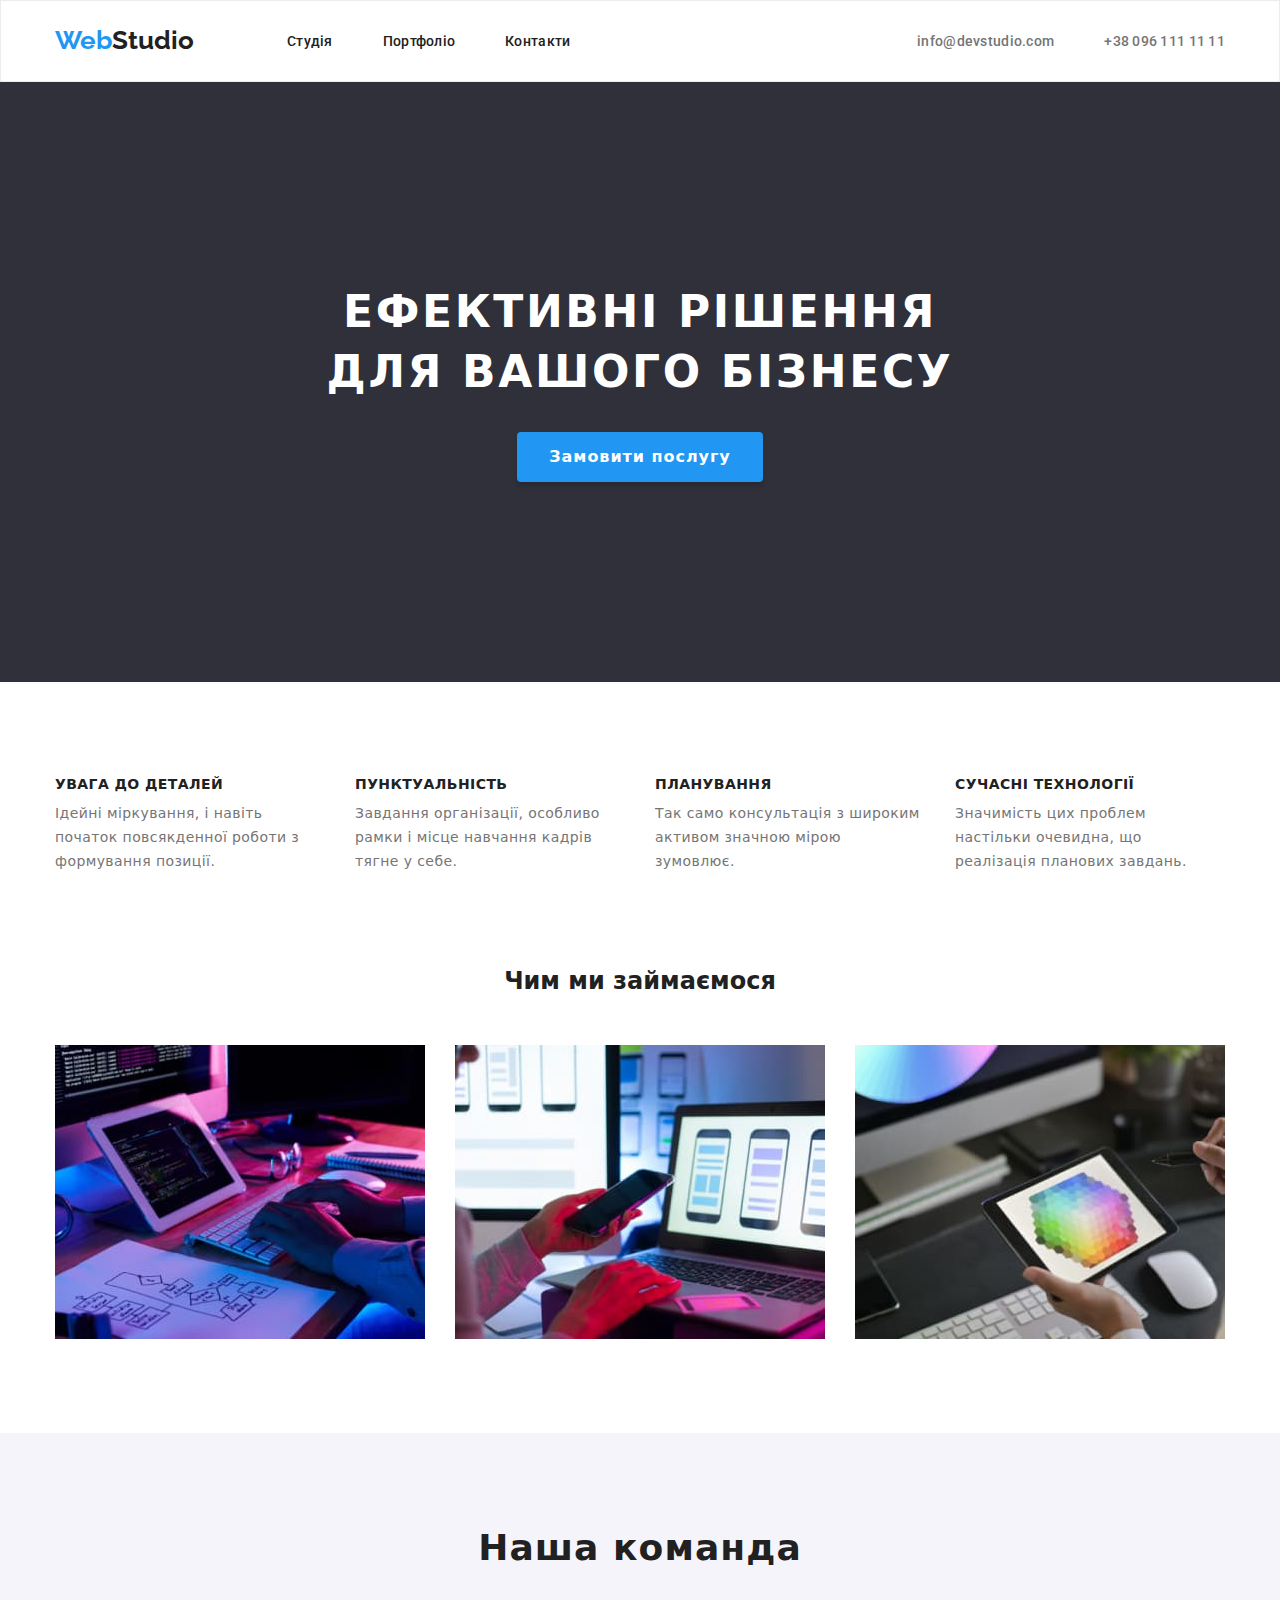
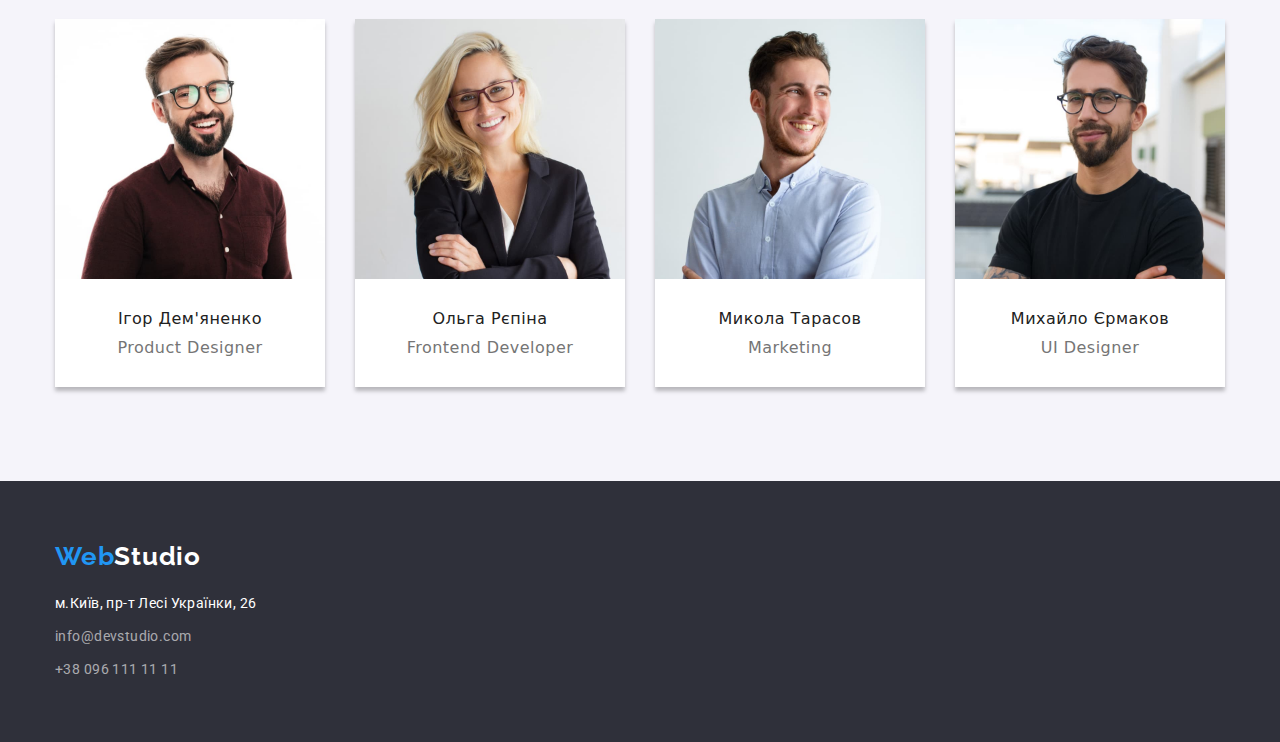
==== index.html @ 9e90d559 "new point" ====
<!DOCTYPE html>
<html lang="uk">

<head>
    <meta charset="UTF-8">
    <meta http-equiv="X-UA-Compatible" content="IE=edge">
    <meta name="viewport" content="width=device-width, initial-scale=1.0">
    <link rel="stylesheet" href="./css/styles.css">
    <title>WebStudio</title>
    <link rel="preconnect" href="https://fonts.googleapis.com">
    <link rel="preconnect" href="https://fonts.gstatic.com" crossorigin>
    <link href="https://fonts.googleapis.com/css2?family=Raleway:wght@700&family=Roboto:wght@400;500;700;900&display=swap"
    rel="stylesheet">
    <link rel="stylesheet" href="https://cdnjs.cloudflare.com/ajax/libs/modern-normalize/1.1.0/modern-normalize.css"
        integrity="sha512-Y0MM+V6ymRKN2zStTqzQ227DWhhp4Mzdo6gnlRnuaNCbc+YN/ZH0sBCLTM4M0oSy9c9VKiCvd4Jk44aCLrNS5Q=="
        crossorigin="anonymous" referrerpolicy="no-referrer">
</head>

<body>
    <header class="header">
        <div class="container header-container">
        <a lang="en" class="logo text" href="./index.html"><span style="color:#2196F3;">Web</span>Studio</a>
        <nav class="navigation">
            <ul class="header-list link">
                <li><a class="header-text" href="./index.html">Студія</a></li>
                <li><a class="header-text" href="./portfolio.html">Портфоліо</a></li>
                <li><a class="header-text" href="#">Контакти</a></li>
            </ul>
        </nav> 
        <ul class="header-contact link">
            <li><a class="header-link email" href="mailto:info@devstudio.com">info@devstudio.com</a></li>
            <li><a class="header-link" href="tel:+380961111111">+38 096 111 11 11</a></li>
        </ul>
        </div>
    </header>
    <main>
        
        <section class="hero">
            <div class="container">
            <h1 class="hero-title">Ефективні рішення для вашого бізнесу</h1>
            <div class="container-btn">
            <button class="hero-btn" type="button">Замовити послугу</button>
            </div>
            </div>
        </section>

        <section class="about">
            <div class="container">
            <h2 class="about-uptitle">Про нас</h2>
            <ul class="about-list link">
                <li class="about-item">
                    <h3 class="about-title">УВАГА ДО ДЕТАЛЕЙ</h3>
                    <p class="about-subtitle">Ідейні міркування, і навіть початок повсякденної роботи з формування позиції.</p>
                </li>
                <li class="about-item">
                    <h3 class="about-title">ПУНКТУАЛЬНІСТЬ</h3>
                    <p class="about-subtitle">Завдання організації, особливо рамки і місце навчання кадрів тягне у себе.</p>
                </li>
                <li class="about-item">
                    <h3 class="about-title">ПЛАНУВАННЯ</h3>
                    <p class="about-subtitle">Так само консультація з широким активом значною мірою зумовлює.</p>
                </li>
                <li class="about-item">
                    <h3 class="about-title">СУЧАСНІ ТЕХНОЛОГІЇ</h3>
                    <p class="about-subtitle">Значимість цих проблем настільки очевидна, що реалізація планових завдань.</p>
                </li>
            </ul>
            <h2 class="work">Чим ми займаємося</h2>
            <ul class="work-list link">
                <li><img src="./images/img.jpg" width="370" alt="Джаваскріпт"></li>
                <li><img src="./images/box2.jpg" width="370" alt="Дизайн"></li>
                <li><img src="./images/box3.jpg" width="370" alt="Кольори"></li>
            </ul>
            </div>
        </section>

        <section class="teams">
            <div class="container">
            <h2 class="teams-title" >Наша команда</h2>
            <ul class="teams-list link">
                <li class="teams-item">
                    <img class="img-container" src="./images/ava1.jpg" width="270" alt="Робітник">
                    <h3 class="teams-item-text">Ігор Дем'яненко</h3>
                    <p class="teams-position" lang="en">Product Designer</p>
                </li>
                <li class="teams-item">
                    <img class="img-container" src="./images/ava2.jpg" width="270" alt="Робітник">
                    <h3 class="teams-item-text">Ольга Рєпіна</h3>
                    <p class="teams-position" lang="en">Frontend Developer</p>
                </li>
                <li class="teams-item">
                    <img class="img-container" src="./images/ava3.jpg" width="270" alt="Робітник">
                    <h3 class="teams-item-text">Микола Тарасов</h3>
                    <p class="teams-position" lang="en">Marketing</p>
                </li>
                <li class="teams-item">
                    <img class="img-container" src="./images/ava4.jpg" width="270" alt="Робітник">
                    <h3 class="teams-item-text">Михайло Єрмаков</h3>
                    <p class="teams-position" lang="en">UI Designer</p>
                </li>
            </ul>
            </div>
        </section>

    </main>
    <footer class="contacts">
        <div class="container">
        <a lang="en" class="contacts-logo text" href="./index.html"><span style="color:#2196F3;">Web</span>Studio</a>
        <address class="contacts-adress">
            <ul class="contacts-list-address">
            <li class="link address-item"><a class="contacts-maps text" href="https://goo.gl/maps/iKFTz4et59TFvvRy9" target="_blank" rel="noreferrer noopener">
                м.Київ, пр-т Лесі Українки, 26</a></li>
            <li class="link address-item"><a class="contacts-item text" href="mailto:info@devstudio.com">info@devstudio.com</a></li>
            <li class="link address-item"><a class="contacts-item text" href="tel:+380961111111">+38 096 111 11 11</a></li> 
            </ul>
        </address>
            </div>
    </footer>
</body>
---- css/styles.css ----
:root{
--color-black: #212121;
--color-white: #ffffff;
--color-gray: #757575;
--color-blue: #2196F3;
--color-background: #2F303A;
}
body{
    font-family: 'Roboto', sans-serif;
    color: var(--color-black);
}

h1,
h2,
h3,
h4,
h5,
h6,
p{
    margin: 0;
}
ul{
    margin: 0;
    padding: 0;
}
img{display: block;}
*{box-sizing: border-box;}
section{
    padding-top: 94px;
    padding-bottom: 94px;
}
section:first-child{
    padding-bottom: 0px;
    padding-top: 0px;
}
.link{list-style: none;}
.text{text-decoration: none;}
.logo{
    font-family: 'Raleway', sans-serif;
    font-weight: 700;
    font-size: 26px;
    line-height: 1.1923;
    color: var(--color-black);
    padding: 24px 93px 25px 0px;
}
.header{
    background-color: var(--color-white);
    border: 1px solid rgba(236, 236, 236, 1)
}
.navigation{
    margin-right: auto;
}
.header-container{
    display: flex;
    align-items: center;
}
.header-list{
    display: flex;
    gap: 50px;
}
.header-text{
    text-decoration: none;
    font-weight: 500;
    font-size: 14px;
    line-height: 1.1428;
    letter-spacing: 0.02em;
    color: var(--color-black);
    font-family: 'Roboto', sans-serif;
}
.header-text:hover,
.header-text:focus{
    color: var(--color-blue);
}
.email{
    padding-right: 50px;
}

.header-contact{
    display: flex;
}
.header-link{
    font-weight: 500;
    font-size: 14px;
    line-height: 1.1428;
    letter-spacing: 0.02em;
    color: var(--color-gray);
    text-decoration: none;
    font-family: 'Roboto', sans-serif;

}

.header-link:hover,
.header-link:focus{
    color: var(--color-blue);
}

.container{
    width: 1200px;
    padding-left: 15px;
    padding-right: 15px;
    margin: 0 auto;
}

/*---------HERO-------*/

.hero{
    background: var(--color-background);
}
.hero-title{
    font-weight: 900;
    font-size: 44px;
    line-height: 1.3636;
    text-align: center;
    letter-spacing: 0.06em;
    text-transform: uppercase;
    color: var(--color-white);
    padding-top: 200px;
    padding-left: 237px;
    padding-right: 237px;

}

.hero-btn{
    background: var(--color-blue);
    box-shadow: 0px 4px 4px rgba(0, 0, 0, 0.15);
    border-radius: 4px;
    font-weight: 700;
    font-size: 16px;
    line-height: 1.875;
    letter-spacing: 0.06em;
    color: var(--color-white);
    border: none;
    font-family: inherit;
    cursor: pointer;
    display: block;
    margin-left: auto;
    margin-right: auto;
    padding: 10px 32px;
}
.container-btn{
    margin-top: 30px;
    padding-bottom: 200px;
}
/*----------about------*/

.about {

}
.about-uptitle{
    position: absolute;
    width: 1px;
    height: 1px;
    margin: -1px;
    border: 0;
    padding: 0;
    white-space: nowrap;
    clip-path: inset(100%);
    clip: rect(0 0 0 0);
    overflow: hidden;
}

.about-list {
    display: flex;
    justify-content: center;
}

.about-item {
    margin-right: 30px;
}

.about-item:last-child{
    margin-right: 0px;
}

.about-title {
    font-weight: 700;
    font-size: 14px;
    line-height: 1.1428;
    letter-spacing: 0.03em;
    text-transform: uppercase;
    color: var(--color-black);
    margin-bottom: 10px;
    
}

.about-subtitle {
    font-size: 14px;
    line-height: 1.7142;
    letter-spacing: 0.03em;
    color: var(--color-gray);
    max-width: 270px;
}

/*-----------WORK------*/
.work {
    padding-bottom: 50px;
    padding-top: 94px;
    text-align: center;
}

.work-list {
    display: flex;
    justify-content: center;
    gap: 30px;
}

/*-----------TEAMS------*/

.teams {
    background: #F5F4FA;
}

.teams-title {
    font-weight: 700;
    font-size: 36px;
    line-height: 1.1666;
    letter-spacing: 0.03em;
    color: var(--color-black);
    text-align: center;
    padding-bottom: 50px;
}

.teams-list {
    display: flex;
    justify-content: center;
    gap: 30px;
}

.teams-item {
    background-color: var(--color-white);
    box-shadow: 0px 4px 4px 0px rgba(0, 0, 0, 0.25);

}

.img-container{
    padding-bottom: 30px;
}
.teams-item-text {
    font-weight: 500;
    font-size: 16px;
    line-height: 1.1875;
    letter-spacing: 0.03em;
    color: var(--color-black);
    text-align: center;
    padding-bottom: 10px;
}

.teams-position {
    font-size: 16px;
    line-height: 1.1875;
    letter-spacing: 0.03em;
    color: var(--color-gray);
    text-align: center;
    padding-bottom: 30px;
}

/*--------CONTACTS-----*/

.contacts {
    background-color: var(--color-background);
}

.contacts-logo {
    font-family: 'Raleway', sans-serif;
    font-weight: 700;
    font-size: 26px;
    line-height: 1.1923;
    letter-spacing: 0.03em;
    color: var(--color-white);
    padding-top: 60px;
    display: block;
}


.contacts-maps{
    font-size: 14px;
    line-height: 1.7142;
    letter-spacing: 0.03em;
    color: var(--color-white);
}

.contacts-maps:hover,
.contacts-maps:focus{
    color: var(--color-blue);
}
.contacts-adress {
    font-style: normal;
    font-family: 'Roboto', sans-serif;
}

.contacts-item {
    font-size: 14px;
    line-height: 1.7142;
    letter-spacing: 0.03em;
    color: rgba(255, 255, 255, 0.6);
}
.contacts-item:hover,
.contacts-item:focus{
    color: var(--color-blue);
}
.contacts-list-address{
    margin-top: 20px;
    padding-bottom: 60px;
}
.address-item{
    margin-bottom: 9px;
}
.address-item:last-child{
    margin-bottom: 0px;
}


/*-------BUTTON-----*/
.button-list {
    display: flex;
    justify-content: center;
    padding-top: 94px;
    padding-bottom: 34px;
}

.button-link {
    font-weight: 500;
    font-size: 16px;
    line-height: 1.625;
    text-align: center;
    letter-spacing: 0.03em;
    border: none;
    font-family: inherit;
    cursor: pointer;
    color: var(--color-black);
    background: #F5F4FA;
    border-radius: 4px;
    gap: 8px;
    padding: 6px 22px;
}
.button-link:hover,
.button-link:focus{
    background-color: var(--color-blue);
    color: var(--color-white);
}

.button-item{
margin-right: 8px;
}

/*----------PORTFOLIO------*/
.portfolio {
    font-family: 'Roboto', sans-serif;
}

.portfolio-title {
    position: absolute;
    width: 1px;
    height: 1px;
    margin: -1px;
    border: 0;
    padding: 0;
    white-space: nowrap;
    clip-path: inset(100%);
    clip: rect(0 0 0 0);
    overflow: hidden;
}

.portfolio-list {
    display: flex;
    flex-wrap: wrap;
    gap: 30px;
    padding-bottom: 94px;
}

.portfolio-item {
    width: calc(100% - 60px) / 3;

}

.portfolio-subtitle {
    font-weight: 700;
    font-size: 18px;
    line-height: 2.00;
    letter-spacing: 0.06em;
    color: var(--color-black);
}

.portfolio-description {
font-size: 16px;
    line-height: 1.875;
    letter-spacing: 0.03em;
    color: var(--color-gray);
}

.container-portfolio{
    padding: 20px 24px;
    border: 1px solid rgba(238, 238, 238, 1);
    border-top: 0;
}
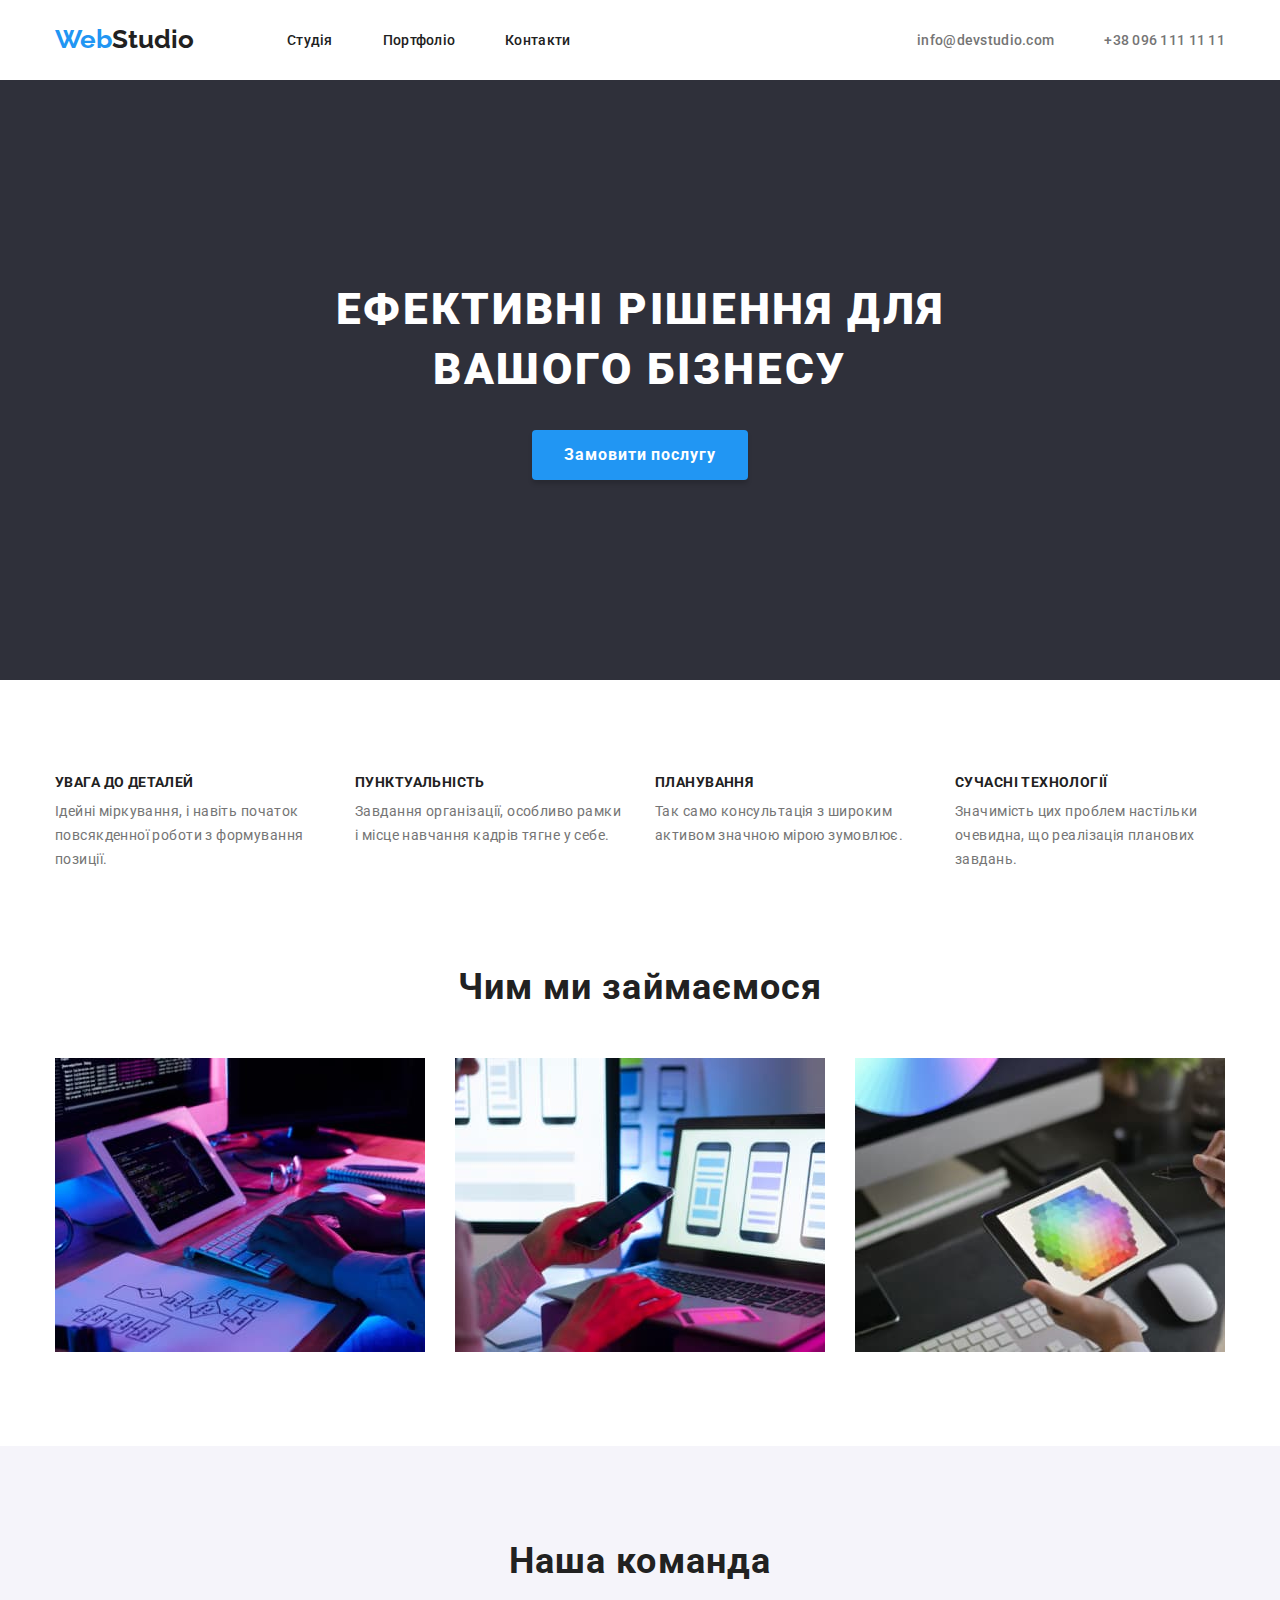
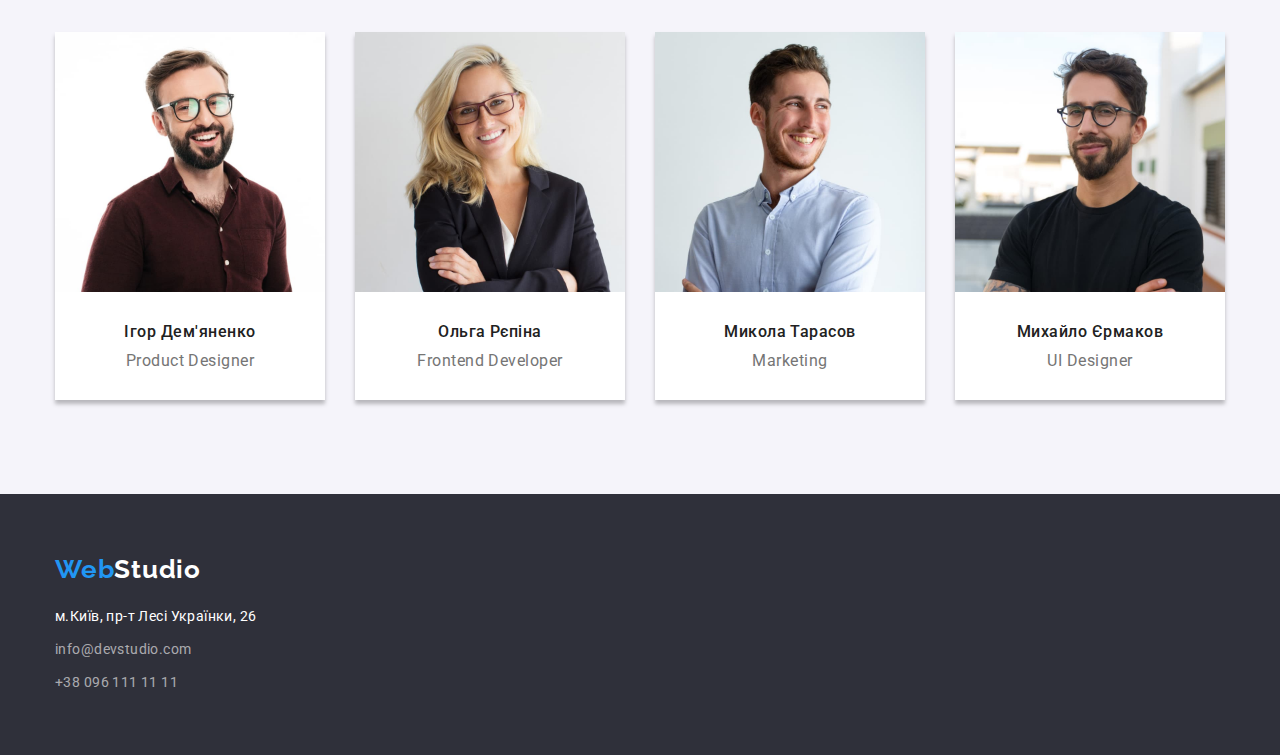
==== commit fb1d7bf7: "reloaded dz" ====
--- a/index.html
+++ b/index.html
@@ -6,7 +6,6 @@
     <meta charset="UTF-8">
     <meta http-equiv="X-UA-Compatible" content="IE=edge">
     <meta name="viewport" content="width=device-width, initial-scale=1.0">
-    <link rel="stylesheet" href="./css/styles.css">
     <title>WebStudio</title>
     <link rel="preconnect" href="https://fonts.googleapis.com">
     <link rel="preconnect" href="https://fonts.gstatic.com" crossorigin>
@@ -15,6 +14,7 @@
     <link rel="stylesheet" href="https://cdnjs.cloudflare.com/ajax/libs/modern-normalize/1.1.0/modern-normalize.css"
         integrity="sha512-Y0MM+V6ymRKN2zStTqzQ227DWhhp4Mzdo6gnlRnuaNCbc+YN/ZH0sBCLTM4M0oSy9c9VKiCvd4Jk44aCLrNS5Q=="
         crossorigin="anonymous" referrerpolicy="no-referrer">
+    <link rel="stylesheet" href="./css/styles.css">
 </head>
 
 <body>
@@ -36,12 +36,10 @@
     </header>
     <main>
         
-        <section class="hero">
+        <section class="hero" style="padding: 200px 0px;">
             <div class="container">
             <h1 class="hero-title">Ефективні рішення для вашого бізнесу</h1>
-            <div class="container-btn">
             <button class="hero-btn" type="button">Замовити послугу</button>
-            </div>
             </div>
         </section>
 
@@ -66,14 +64,16 @@
                     <p class="about-subtitle">Значимість цих проблем настільки очевидна, що реалізація планових завдань.</p>
                 </li>
             </ul>
+            </section>
+            <section class="work-about" style="padding-top: 0;">
             <h2 class="work">Чим ми займаємося</h2>
             <ul class="work-list link">
                 <li><img src="./images/img.jpg" width="370" alt="Джаваскріпт"></li>
                 <li><img src="./images/box2.jpg" width="370" alt="Дизайн"></li>
                 <li><img src="./images/box3.jpg" width="370" alt="Кольори"></li>
             </ul>
+            </section>
             </div>
-        </section>
 
         <section class="teams">
             <div class="container">
--- a/css/styles.css
+++ b/css/styles.css
@@ -41,11 +41,11 @@
     font-size: 26px;
     line-height: 1.1923;
     color: var(--color-black);
-    padding: 24px 93px 25px 0px;
+    padding: 24px 0px 25px 0px;
+    margin-right: 93px;
 }
 .header{
-    background-color: var(--color-white);
-    border: 1px solid rgba(236, 236, 236, 1)
+    border-bottom;: 1px solid rgba(236, 236, 236, 1)
 }
 .navigation{
     margin-right: auto;
@@ -72,7 +72,7 @@
     color: var(--color-blue);
 }
 .email{
-    padding-right: 50px;
+    margin-right: 50px;
 }
 
 .header-contact{
@@ -107,6 +107,8 @@
     background: var(--color-background);
 }
 .hero-title{
+    width: 696px;
+    margin: 0 auto;
     font-weight: 900;
     font-size: 44px;
     line-height: 1.3636;
@@ -114,9 +116,6 @@
     letter-spacing: 0.06em;
     text-transform: uppercase;
     color: var(--color-white);
-    padding-top: 200px;
-    padding-left: 237px;
-    padding-right: 237px;
 
 }
 
@@ -136,6 +135,7 @@
     margin-left: auto;
     margin-right: auto;
     padding: 10px 32px;
+    margin-top: 30px;
 }
 .container-btn{
     margin-top: 30px;
@@ -193,8 +193,13 @@
 
 /*-----------WORK------*/
 .work {
-    padding-bottom: 50px;
-    padding-top: 94px;
+    margin-bottom: 50px;
+    font-weight: 700;
+    font-size: 36px;
+    line-height: 1.1666;
+    text-align: center;
+    letter-spacing: 0.03em;
+    color: var(--color-black)
     text-align: center;
 }
 
@@ -217,7 +222,7 @@
     letter-spacing: 0.03em;
     color: var(--color-black);
     text-align: center;
-    padding-bottom: 50px;
+    margin-bottom: 50px;
 }
 
 .teams-list {
@@ -233,7 +238,7 @@
 }
 
 .img-container{
-    padding-bottom: 30px;
+    margin-bottom: 30px;
 }
 .teams-item-text {
     font-weight: 500;
@@ -242,7 +247,7 @@
     letter-spacing: 0.03em;
     color: var(--color-black);
     text-align: center;
-    padding-bottom: 10px;
+    margin-bottom: 10px;
 }
 
 .teams-position {
@@ -258,6 +263,7 @@
 
 .contacts {
     background-color: var(--color-background);
+    padding: 60px 0;
 }
 
 .contacts-logo {
@@ -267,7 +273,6 @@
     line-height: 1.1923;
     letter-spacing: 0.03em;
     color: var(--color-white);
-    padding-top: 60px;
     display: block;
 }
 
@@ -300,7 +305,6 @@
 }
 .contacts-list-address{
     margin-top: 20px;
-    padding-bottom: 60px;
 }
 .address-item{
     margin-bottom: 9px;
@@ -314,8 +318,7 @@
 .button-list {
     display: flex;
     justify-content: center;
-    padding-top: 94px;
-    padding-bottom: 34px;
+    margin-bottom: 34px;
 }
 
 .button-link {
@@ -341,6 +344,9 @@
 
 .button-item{
 margin-right: 8px;
+}
+.button-item :last-child{
+    margin-right: 0px;
 }
 
 /*----------PORTFOLIO------*/
@@ -365,7 +371,6 @@
     display: flex;
     flex-wrap: wrap;
     gap: 30px;
-    padding-bottom: 94px;
 }
 
 .portfolio-item {
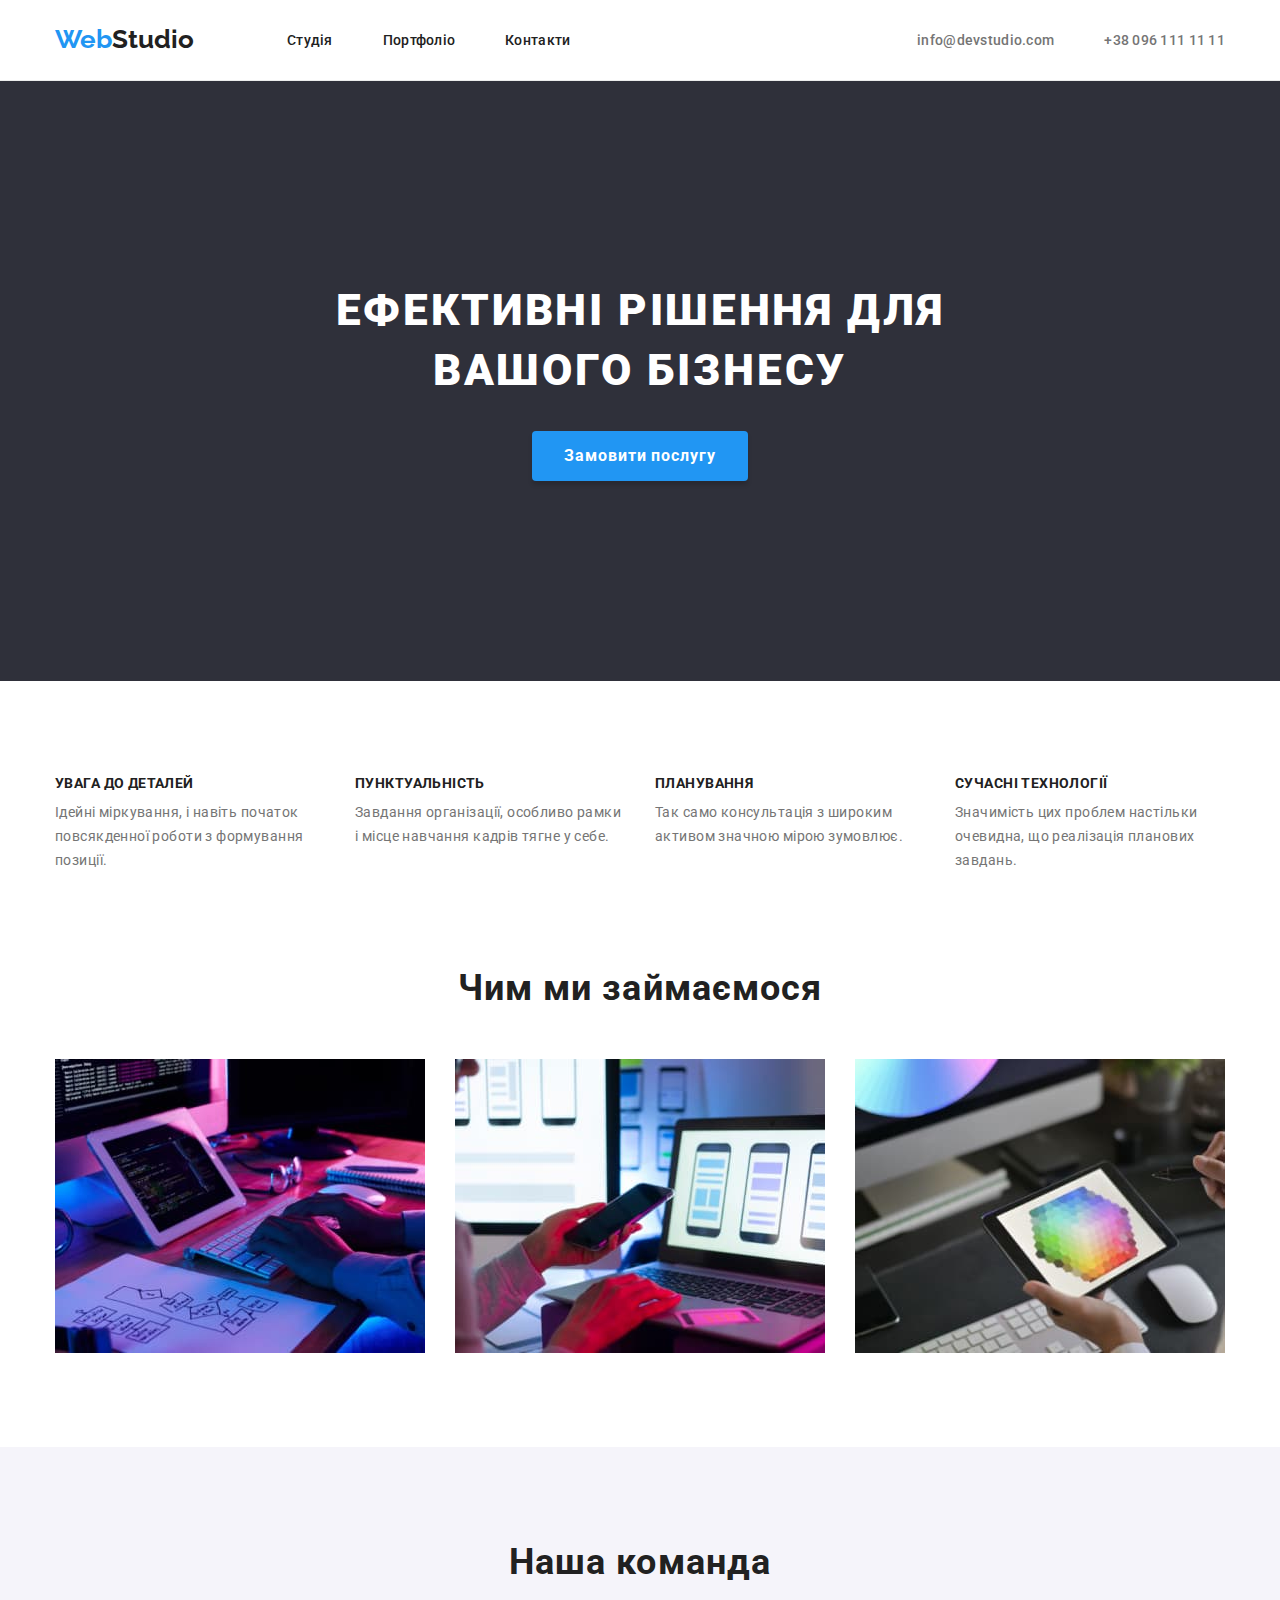
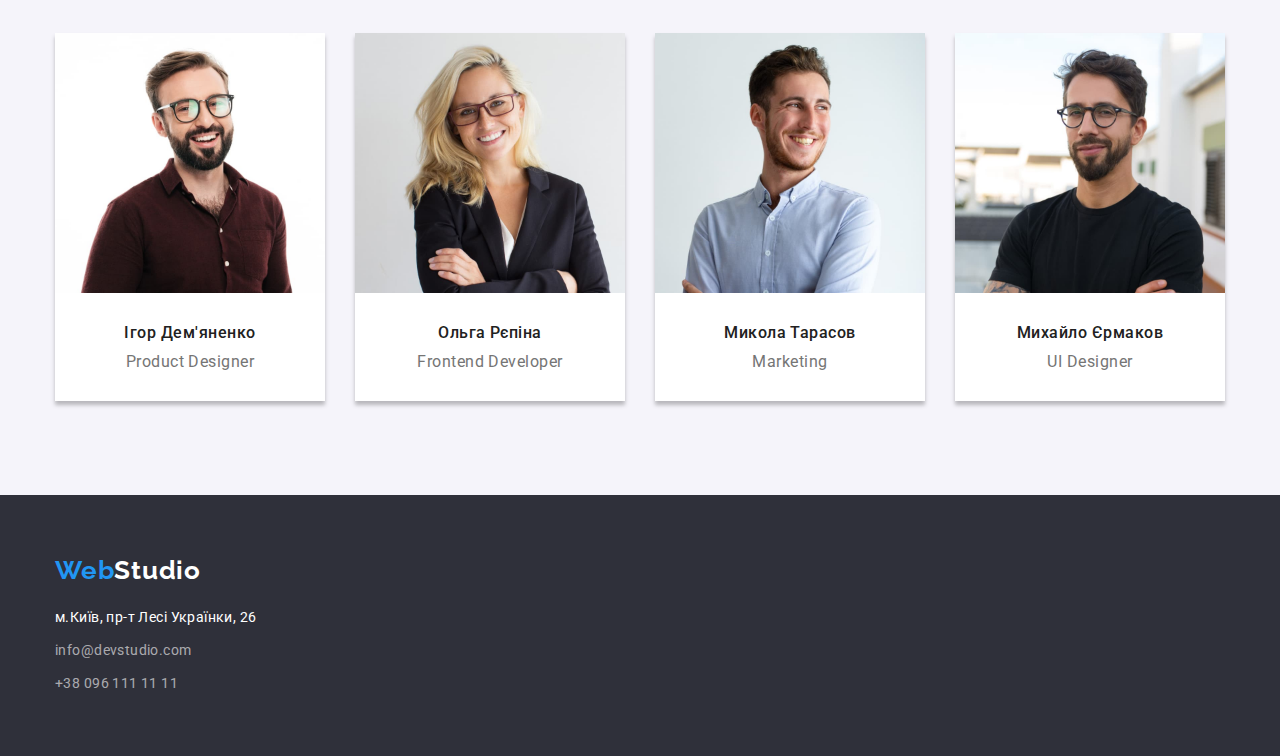
==== commit 2be468db: "NEW POINT" ====
--- a/index.html
+++ b/index.html
@@ -20,7 +20,7 @@
 <body>
     <header class="header">
         <div class="container header-container">
-        <a lang="en" class="logo text" href="./index.html"><span style="color:#2196F3;">Web</span>Studio</a>
+        <a lang="en" class="logo text" href="./index.html"><span class="color-web">Web</span>Studio</a>
         <nav class="navigation">
             <ul class="header-list link">
                 <li><a class="header-text" href="./index.html">Студія</a></li>
@@ -36,7 +36,7 @@
     </header>
     <main>
         
-        <section class="hero" style="padding: 200px 0px;">
+        <section class="hero">
             <div class="container">
             <h1 class="hero-title">Ефективні рішення для вашого бізнесу</h1>
             <button class="hero-btn" type="button">Замовити послугу</button>
@@ -64,8 +64,10 @@
                     <p class="about-subtitle">Значимість цих проблем настільки очевидна, що реалізація планових завдань.</p>
                 </li>
             </ul>
+            </div>
             </section>
-            <section class="work-about" style="padding-top: 0;">
+            <div class="container">
+            <section class="work-about">
             <h2 class="work">Чим ми займаємося</h2>
             <ul class="work-list link">
                 <li><img src="./images/img.jpg" width="370" alt="Джаваскріпт"></li>
@@ -106,7 +108,7 @@
     </main>
     <footer class="contacts">
         <div class="container">
-        <a lang="en" class="contacts-logo text" href="./index.html"><span style="color:#2196F3;">Web</span>Studio</a>
+        <a lang="en" class="contacts-logo text" href="./index.html"><span class="color-web">Web</span>Studio</a>
         <address class="contacts-adress">
             <ul class="contacts-list-address">
             <li class="link address-item"><a class="contacts-maps text" href="https://goo.gl/maps/iKFTz4et59TFvvRy9" target="_blank" rel="noreferrer noopener">
--- a/css/styles.css
+++ b/css/styles.css
@@ -29,10 +29,7 @@
     padding-top: 94px;
     padding-bottom: 94px;
 }
-section:first-child{
-    padding-bottom: 0px;
-    padding-top: 0px;
-}
+
 .link{list-style: none;}
 .text{text-decoration: none;}
 .logo{
@@ -45,7 +42,7 @@
     margin-right: 93px;
 }
 .header{
-    border-bottom;: 1px solid rgba(236, 236, 236, 1)
+    border-bottom: 1px solid rgba(236, 236, 236, 1);
 }
 .navigation{
     margin-right: auto;
@@ -105,7 +102,9 @@
 
 .hero{
     background: var(--color-background);
-}
+    padding: 200px 0;
+}
+
 .hero-title{
     width: 696px;
     margin: 0 auto;
@@ -209,6 +208,9 @@
     gap: 30px;
 }
 
+.work-about{
+    padding-top: 0;
+}
 /*-----------TEAMS------*/
 
 .teams {
@@ -234,7 +236,7 @@
 .teams-item {
     background-color: var(--color-white);
     box-shadow: 0px 4px 4px 0px rgba(0, 0, 0, 0.25);
-
+    padding-bottom: 30px;
 }
 
 .img-container{
@@ -255,8 +257,7 @@
     line-height: 1.1875;
     letter-spacing: 0.03em;
     color: var(--color-gray);
-    text-align: center;
-    padding-bottom: 30px;
+    text-align: center; 
 }
 
 /*--------CONTACTS-----*/
@@ -274,6 +275,7 @@
     letter-spacing: 0.03em;
     color: var(--color-white);
     display: block;
+    margin-bottom: 20px;
 }
 
 
@@ -291,6 +293,7 @@
 .contacts-adress {
     font-style: normal;
     font-family: 'Roboto', sans-serif;
+
 }
 
 .contacts-item {
@@ -304,7 +307,7 @@
     color: var(--color-blue);
 }
 .contacts-list-address{
-    margin-top: 20px;
+
 }
 .address-item{
     margin-bottom: 9px;
@@ -352,6 +355,7 @@
 /*----------PORTFOLIO------*/
 .portfolio {
     font-family: 'Roboto', sans-serif;
+    padding: 94px 0;
 }
 
 .portfolio-title {
@@ -398,3 +402,7 @@
     border: 1px solid rgba(238, 238, 238, 1);
     border-top: 0;
 }
+
+.color-web{
+ color: var(--color-blue);
+}